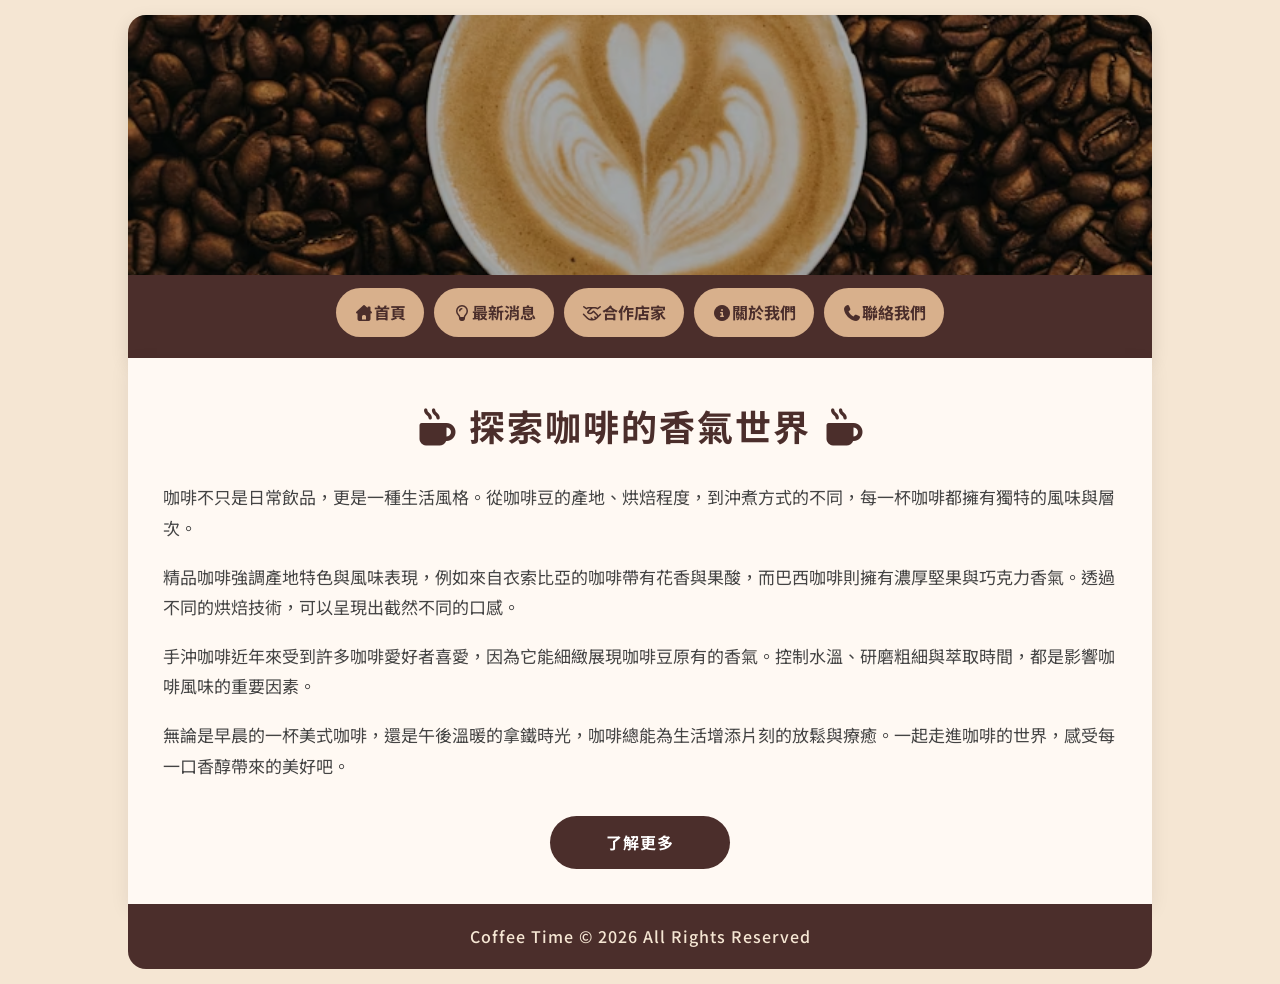
==== 20260527-1_AI.html @ f9aad47f "上傳主頁面及切版練習" ====
<!DOCTYPE html>
<html lang="zh-TW">
<head>
    <meta charset="UTF-8">
    <meta name="viewport" content="width=device-width, initial-scale=1.0">
    <title>咖啡時光 Coffee Time</title>

    <!-- Google Font -->
    <link rel="preconnect" href="https://fonts.googleapis.com">
    <link rel="preconnect" href="https://fonts.gstatic.com" crossorigin>
    <link href="https://fonts.googleapis.com/css2?family=Noto+Sans+TC:wght@300;400;500;700&display=swap" rel="stylesheet">
    <link rel="stylesheet" href="css/all.min.css">

    <style>
        *{
            margin: 0;
            padding: 0;
            box-sizing: border-box;
        }

        body{
            background-color: #F5E6D3;
            padding: 15px;
            font-family: "Noto Sans TC", sans-serif;
            color: #2B2B2B;
            line-height: 1.8;
        }

        .wrapper{
            width: 100%;
            max-width: 1024px;
            margin: 0 auto;
        }

        /* Banner */

        .banner{
            overflow: hidden;
            border-radius: 18px 18px 0 0;
            box-shadow: 0 6px 18px rgba(0,0,0,0.12);
        }

        .imgbox{
            width: 100%;
            height: 260px;
            background-color: #4B2E2B;
            background-image: url(images/coffee02.avif);
            background-position: center center;
            background-size: cover;
            position: relative;
        }

        .imgbox::after{
            content: "";
            position: absolute;
            inset: 0;
            background: rgba(0,0,0,0.28);
        }

        /* Navigation */

        .banner nav{
            width: 100%;
            background-color: #4B2E2B;
            text-align: center;
            padding: 8px 0;
        }

        .banner nav ul{
            display: inline-block;
        }

        .banner nav ul li{
            float: left;
            list-style-type: none;
        }

        .banner nav ul li a{
            background-color: #D8B08C;
            color: #4B2E2B;
            font-weight: 700;
            text-decoration: none;
            display: block;
            margin: 5px;
            padding: 10px 18px;
            border-radius: 30px;
            transition: all 0.3s ease;
        }

        .banner nav ul li a:hover{
            background-color: #A47551;
            color: #fff;
            transform: translateY(-2px);
        }

        .banner nav ul li a:active{
            background-color: #2B2B2B;
            color: #fff;
        }

        /* Content */

        .content{
            background-color: #FFF9F3;
            padding: 35px;
            box-shadow: 0 6px 18px rgba(0,0,0,0.08);
        }

        .content h1{
            margin-bottom: 25px;
            text-align: center;
            color: #4B2E2B;
            font-size: 36px;
            letter-spacing: 2px; /* 文字間距 */
        }

        .content p{
            margin-bottom: 18px;
            font-size: 17px;
            color: #444;
        }

        .content a{
            display: block;
            width: 180px;
            padding: 12px 0;
            margin: 35px auto 0 auto;
            border-radius: 30px;
            text-align: center;
            background-color: #4B2E2B;
            color: #fff;
            text-decoration: none;
            font-weight: bold;
            letter-spacing: 1px;
            transition: all 0.3s ease;
        }

        .content a:hover{
            background-color: #A47551;
            transform: translateY(-2px);
        }

        .content a:active{
            background-color: #2B2B2B;
        }

        /* Footer */

        .footer{
            padding: 18px;
            background-color: #4B2E2B;
            border-radius: 0 0 18px 18px;
        }

        .footer p{
            color: #F5E6D3;
            font-weight: 500;
            text-align: center;
            letter-spacing: 1px;
        }

        /* Responsive */

        @media screen and (max-width: 768px){

            .imgbox{
                height: 200px;
            }

            .banner nav ul li{
                float: none;
            }

            .banner nav ul li a{
                margin: 8px auto;
                width: 200px;
            }

            .content{
                padding: 25px;
            }

            .content h1{
                font-size: 28px;
            }

            .content p{
                font-size: 16px;
            }
        }

    </style>
</head>

<body>

    <div class="wrapper">

        <div class="banner">

            <div class="imgbox"></div>

            <nav>
                <ul>
                    <li><a href="#"><i class="fa-solid fa-house-chimney fa-btn-color"></i>首頁</a></li>
                    <li><a href="#"><i class="fa-regular fa-lightbulb fa-btn-color"></i>最新消息</a></li>
                    <li><a href="#"><i class="fa-regular fa-handshake fa-btn-color"></i>合作店家</a></li>
                    <li><a href="#"><i class="fa-solid fa-circle-info fa-btn-color"></i>關於我們</a></li>
                    <li><a href="#"><i class="fa-solid fa-phone fa-btn-color"></i>聯絡我們</a></li>
                </ul>
            </nav>

        </div>

        <div class="content">

            <h1><i class="fa-solid fa-mug-hot"></i> 探索咖啡的香氣世界 <i class="fa-solid fa-mug-hot"></i></h1>

            <p>
                咖啡不只是日常飲品，更是一種生活風格。從咖啡豆的產地、烘焙程度，到沖煮方式的不同，每一杯咖啡都擁有獨特的風味與層次。
            </p>

            <p>
                精品咖啡強調產地特色與風味表現，例如來自衣索比亞的咖啡帶有花香與果酸，而巴西咖啡則擁有濃厚堅果與巧克力香氣。透過不同的烘焙技術，可以呈現出截然不同的口感。
            </p>

            <p>
                手沖咖啡近年來受到許多咖啡愛好者喜愛，因為它能細緻展現咖啡豆原有的香氣。控制水溫、研磨粗細與萃取時間，都是影響咖啡風味的重要因素。
            </p>

            <p>
                無論是早晨的一杯美式咖啡，還是午後溫暖的拿鐵時光，咖啡總能為生活增添片刻的放鬆與療癒。一起走進咖啡的世界，感受每一口香醇帶來的美好吧。
            </p>

            <a href="#">了解更多</a>

        </div>

        <div class="footer">
            <p>Coffee Time © 2026 All Rights Reserved</p>
        </div>

    </div>

</body>
</html>
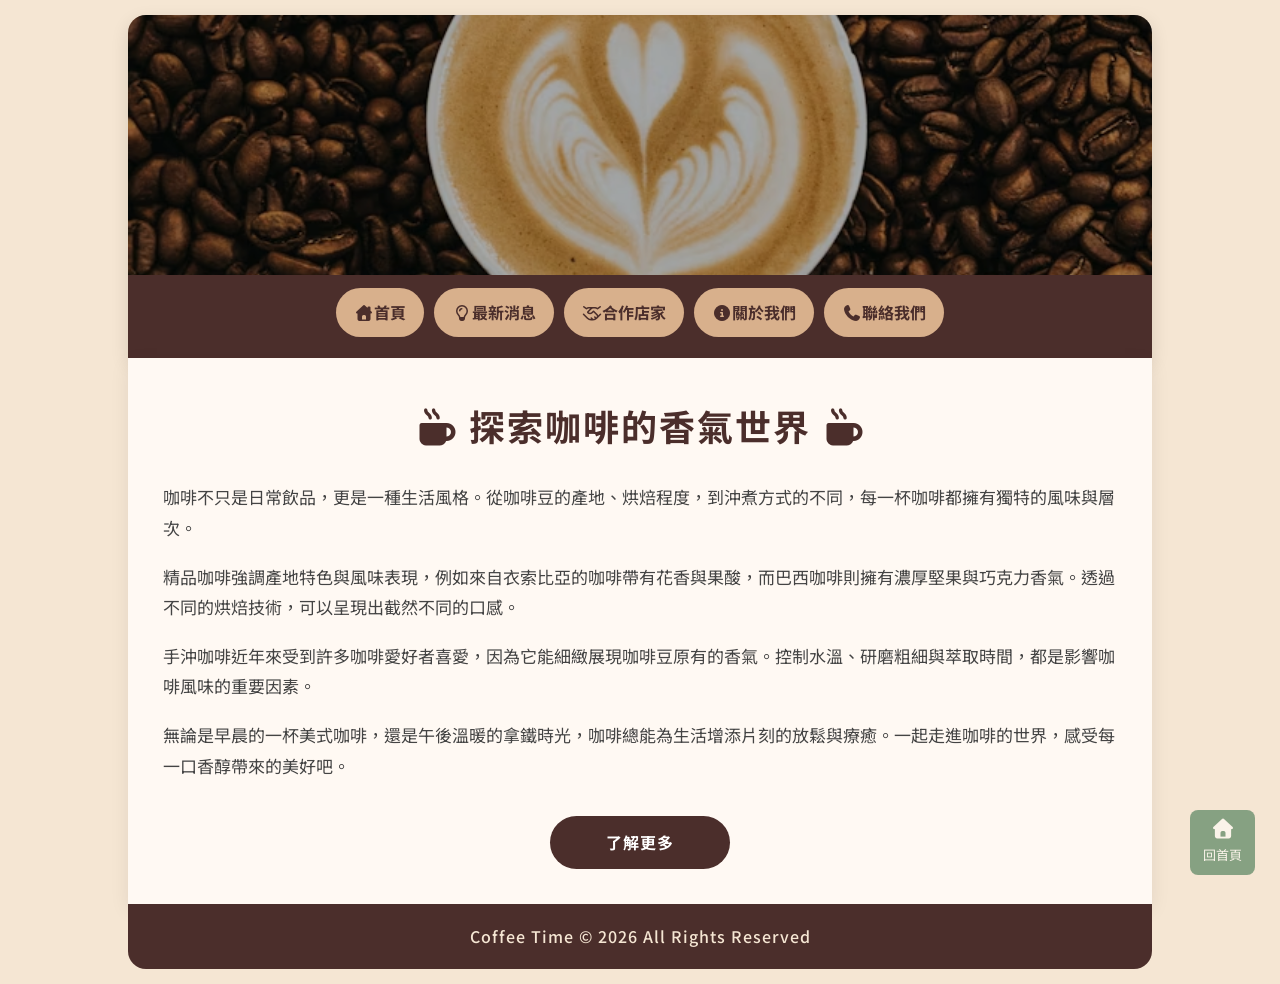
==== commit dc0c26ac: "增加旅館列表&地圖" ====
--- a/20260527-1_AI.html
+++ b/20260527-1_AI.html
@@ -1,246 +1,310 @@
 <!DOCTYPE html>
 <html lang="zh-TW">
+
 <head>
-    <meta charset="UTF-8">
-    <meta name="viewport" content="width=device-width, initial-scale=1.0">
-    <title>咖啡時光 Coffee Time</title>
-
-    <!-- Google Font -->
-    <link rel="preconnect" href="https://fonts.googleapis.com">
-    <link rel="preconnect" href="https://fonts.gstatic.com" crossorigin>
-    <link href="https://fonts.googleapis.com/css2?family=Noto+Sans+TC:wght@300;400;500;700&display=swap" rel="stylesheet">
-    <link rel="stylesheet" href="css/all.min.css">
-
-    <style>
-        *{
-            margin: 0;
-            padding: 0;
-            box-sizing: border-box;
-        }
-
-        body{
-            background-color: #F5E6D3;
-            padding: 15px;
-            font-family: "Noto Sans TC", sans-serif;
-            color: #2B2B2B;
-            line-height: 1.8;
-        }
-
-        .wrapper{
-            width: 100%;
-            max-width: 1024px;
-            margin: 0 auto;
-        }
-
-        /* Banner */
-
-        .banner{
-            overflow: hidden;
-            border-radius: 18px 18px 0 0;
-            box-shadow: 0 6px 18px rgba(0,0,0,0.12);
-        }
-
-        .imgbox{
-            width: 100%;
-            height: 260px;
-            background-color: #4B2E2B;
-            background-image: url(images/coffee02.avif);
-            background-position: center center;
-            background-size: cover;
-            position: relative;
-        }
-
-        .imgbox::after{
-            content: "";
-            position: absolute;
-            inset: 0;
-            background: rgba(0,0,0,0.28);
-        }
-
-        /* Navigation */
-
-        .banner nav{
-            width: 100%;
-            background-color: #4B2E2B;
-            text-align: center;
-            padding: 8px 0;
-        }
-
-        .banner nav ul{
-            display: inline-block;
-        }
-
-        .banner nav ul li{
-            float: left;
-            list-style-type: none;
-        }
-
-        .banner nav ul li a{
-            background-color: #D8B08C;
-            color: #4B2E2B;
-            font-weight: 700;
-            text-decoration: none;
-            display: block;
-            margin: 5px;
-            padding: 10px 18px;
-            border-radius: 30px;
-            transition: all 0.3s ease;
-        }
-
-        .banner nav ul li a:hover{
-            background-color: #A47551;
-            color: #fff;
-            transform: translateY(-2px);
-        }
-
-        .banner nav ul li a:active{
-            background-color: #2B2B2B;
-            color: #fff;
-        }
-
-        /* Content */
-
-        .content{
-            background-color: #FFF9F3;
-            padding: 35px;
-            box-shadow: 0 6px 18px rgba(0,0,0,0.08);
-        }
-
-        .content h1{
-            margin-bottom: 25px;
-            text-align: center;
-            color: #4B2E2B;
-            font-size: 36px;
-            letter-spacing: 2px; /* 文字間距 */
-        }
-
-        .content p{
-            margin-bottom: 18px;
-            font-size: 17px;
-            color: #444;
-        }
-
-        .content a{
-            display: block;
-            width: 180px;
-            padding: 12px 0;
-            margin: 35px auto 0 auto;
-            border-radius: 30px;
-            text-align: center;
-            background-color: #4B2E2B;
-            color: #fff;
-            text-decoration: none;
-            font-weight: bold;
-            letter-spacing: 1px;
-            transition: all 0.3s ease;
-        }
-
-        .content a:hover{
-            background-color: #A47551;
-            transform: translateY(-2px);
-        }
-
-        .content a:active{
-            background-color: #2B2B2B;
-        }
-
-        /* Footer */
-
-        .footer{
-            padding: 18px;
-            background-color: #4B2E2B;
-            border-radius: 0 0 18px 18px;
-        }
-
-        .footer p{
-            color: #F5E6D3;
-            font-weight: 500;
-            text-align: center;
-            letter-spacing: 1px;
-        }
-
-        /* Responsive */
-
-        @media screen and (max-width: 768px){
-
-            .imgbox{
-                height: 200px;
-            }
-
-            .banner nav ul li{
-                float: none;
-            }
-
-            .banner nav ul li a{
-                margin: 8px auto;
-                width: 200px;
-            }
-
-            .content{
-                padding: 25px;
-            }
-
-            .content h1{
-                font-size: 28px;
-            }
-
-            .content p{
-                font-size: 16px;
-            }
-        }
-
-    </style>
+  <meta charset="UTF-8">
+  <meta name="viewport" content="width=device-width, initial-scale=1.0">
+  <title>咖啡時光 Coffee Time</title>
+
+  <!-- Google Font -->
+  <link rel="preconnect" href="https://fonts.googleapis.com">
+  <link rel="preconnect" href="https://fonts.gstatic.com" crossorigin>
+  <link href="https://fonts.googleapis.com/css2?family=Noto+Sans+TC:wght@300;400;500;700&display=swap" rel="stylesheet">
+  <link rel="stylesheet" href="css/all.min.css">
+
+  <style>
+    * {
+      margin: 0;
+      padding: 0;
+      box-sizing: border-box;
+    }
+
+    body {
+      background-color: #F5E6D3;
+      padding: 15px;
+      font-family: "Noto Sans TC", sans-serif;
+      color: #2B2B2B;
+      line-height: 1.8;
+    }
+
+    .wrapper {
+      width: 100%;
+      max-width: 1024px;
+      margin: 0 auto;
+    }
+
+    /* Banner */
+
+    .banner {
+      overflow: hidden;
+      border-radius: 18px 18px 0 0;
+      box-shadow: 0 6px 18px rgba(0, 0, 0, 0.12);
+    }
+
+    .imgbox {
+      width: 100%;
+      height: 260px;
+      background-color: #4B2E2B;
+      background-image: url(img/coffee02.avif);
+      background-position: center center;
+      background-size: cover;
+      position: relative;
+    }
+
+    .imgbox::after {
+      content: "";
+      position: absolute;
+      inset: 0;
+      background: rgba(0, 0, 0, 0.28);
+    }
+
+    /* Navigation */
+
+    .banner nav {
+      width: 100%;
+      background-color: #4B2E2B;
+      text-align: center;
+      padding: 8px 0;
+    }
+
+    .banner nav ul {
+      display: inline-block;
+    }
+
+    .banner nav ul li {
+      float: left;
+      list-style-type: none;
+    }
+
+    .banner nav ul li a {
+      background-color: #D8B08C;
+      color: #4B2E2B;
+      font-weight: 700;
+      text-decoration: none;
+      display: block;
+      margin: 5px;
+      padding: 10px 18px;
+      border-radius: 30px;
+      transition: all 0.3s ease;
+    }
+
+    .banner nav ul li a:hover {
+      background-color: #A47551;
+      color: #fff;
+      transform: translateY(-2px);
+    }
+
+    .banner nav ul li a:active {
+      background-color: #2B2B2B;
+      color: #fff;
+    }
+
+    /* Content */
+
+    .content {
+      background-color: #FFF9F3;
+      padding: 35px;
+      box-shadow: 0 6px 18px rgba(0, 0, 0, 0.08);
+    }
+
+    .content h1 {
+      margin-bottom: 25px;
+      text-align: center;
+      color: #4B2E2B;
+      font-size: 36px;
+      letter-spacing: 2px;
+      /* 文字間距 */
+    }
+
+    .content p {
+      margin-bottom: 18px;
+      font-size: 17px;
+      color: #444;
+    }
+
+    .content a {
+      display: block;
+      width: 180px;
+      padding: 12px 0;
+      margin: 35px auto 0 auto;
+      border-radius: 30px;
+      text-align: center;
+      background-color: #4B2E2B;
+      color: #fff;
+      text-decoration: none;
+      font-weight: bold;
+      letter-spacing: 1px;
+      transition: all 0.3s ease;
+    }
+
+    .content a:hover {
+      background-color: #A47551;
+      transform: translateY(-2px);
+    }
+
+    .content a:active {
+      background-color: #2B2B2B;
+    }
+
+    /* Footer */
+
+    .footer {
+      padding: 18px;
+      background-color: #4B2E2B;
+      border-radius: 0 0 18px 18px;
+    }
+
+    .footer p {
+      color: #F5E6D3;
+      font-weight: 500;
+      text-align: center;
+      letter-spacing: 1px;
+    }
+
+    /* Responsive */
+
+    @media screen and (max-width: 768px) {
+
+      .imgbox {
+        height: 200px;
+      }
+
+      .banner nav ul li {
+        float: none;
+      }
+
+      .banner nav ul li a {
+        margin: 8px auto;
+        width: 200px;
+      }
+
+      .content {
+        padding: 25px;
+      }
+
+      .content h1 {
+        font-size: 28px;
+      }
+
+      .content p {
+        font-size: 16px;
+      }
+    }
+
+    /* ===========================
+      回首頁按鈕
+    =========================== */
+
+    .back-home {
+      position: fixed;
+      right: 25px;
+      bottom: 25px;
+
+      width: 65px;
+      height: 65px;
+
+      display: flex;
+      flex-direction: column;
+      justify-content: center;
+      align-items: center;
+
+      background: #195d32;
+      color: #fff;
+
+      text-decoration: none;
+      border-radius: 8px;
+
+      /* 尚未移入時半透明 */
+      opacity: 0.5;
+
+      /* 動畫 */
+      transition: opacity 0.3s ease,
+        transform 0.3s ease;
+
+      z-index: 9999;
+    }
+
+    /* 滑鼠移入 */
+    .back-home:hover {
+      opacity: 1;
+      color: #fff;
+      transform: translateY(-3px);
+    }
+
+    /* 圖示 */
+    .back-home i {
+      font-size: 20px;
+      margin-bottom: 4px;
+    }
+
+    /* 文字 */
+    .back-home span {
+      font-size: 13px;
+    }
+
+    @media (max-width: 576px) {
+      .back-home {
+        display: none;
+      }
+    }
+  </style>
 </head>
 
 <body>
 
-    <div class="wrapper">
-
-        <div class="banner">
-
-            <div class="imgbox"></div>
-
-            <nav>
-                <ul>
-                    <li><a href="#"><i class="fa-solid fa-house-chimney fa-btn-color"></i>首頁</a></li>
-                    <li><a href="#"><i class="fa-regular fa-lightbulb fa-btn-color"></i>最新消息</a></li>
-                    <li><a href="#"><i class="fa-regular fa-handshake fa-btn-color"></i>合作店家</a></li>
-                    <li><a href="#"><i class="fa-solid fa-circle-info fa-btn-color"></i>關於我們</a></li>
-                    <li><a href="#"><i class="fa-solid fa-phone fa-btn-color"></i>聯絡我們</a></li>
-                </ul>
-            </nav>
-
-        </div>
-
-        <div class="content">
-
-            <h1><i class="fa-solid fa-mug-hot"></i> 探索咖啡的香氣世界 <i class="fa-solid fa-mug-hot"></i></h1>
-
-            <p>
-                咖啡不只是日常飲品，更是一種生活風格。從咖啡豆的產地、烘焙程度，到沖煮方式的不同，每一杯咖啡都擁有獨特的風味與層次。
-            </p>
-
-            <p>
-                精品咖啡強調產地特色與風味表現，例如來自衣索比亞的咖啡帶有花香與果酸，而巴西咖啡則擁有濃厚堅果與巧克力香氣。透過不同的烘焙技術，可以呈現出截然不同的口感。
-            </p>
-
-            <p>
-                手沖咖啡近年來受到許多咖啡愛好者喜愛，因為它能細緻展現咖啡豆原有的香氣。控制水溫、研磨粗細與萃取時間，都是影響咖啡風味的重要因素。
-            </p>
-
-            <p>
-                無論是早晨的一杯美式咖啡，還是午後溫暖的拿鐵時光，咖啡總能為生活增添片刻的放鬆與療癒。一起走進咖啡的世界，感受每一口香醇帶來的美好吧。
-            </p>
-
-            <a href="#">了解更多</a>
-
-        </div>
-
-        <div class="footer">
-            <p>Coffee Time © 2026 All Rights Reserved</p>
-        </div>
+  <div class="wrapper">
+
+    <div class="banner">
+
+      <div class="imgbox"></div>
+
+      <nav>
+        <ul>
+          <li><a href="index.html"><i class="fa-solid fa-house-chimney fa-btn-color"></i>首頁</a></li>
+          <li><a href="#"><i class="fa-regular fa-lightbulb fa-btn-color"></i>最新消息</a></li>
+          <li><a href="#"><i class="fa-regular fa-handshake fa-btn-color"></i>合作店家</a></li>
+          <li><a href="#"><i class="fa-solid fa-circle-info fa-btn-color"></i>關於我們</a></li>
+          <li><a href="#"><i class="fa-solid fa-phone fa-btn-color"></i>聯絡我們</a></li>
+        </ul>
+      </nav>
 
     </div>
 
+    <div class="content">
+
+      <h1><i class="fa-solid fa-mug-hot"></i> 探索咖啡的香氣世界 <i class="fa-solid fa-mug-hot"></i></h1>
+
+      <p>
+        咖啡不只是日常飲品，更是一種生活風格。從咖啡豆的產地、烘焙程度，到沖煮方式的不同，每一杯咖啡都擁有獨特的風味與層次。
+      </p>
+
+      <p>
+        精品咖啡強調產地特色與風味表現，例如來自衣索比亞的咖啡帶有花香與果酸，而巴西咖啡則擁有濃厚堅果與巧克力香氣。透過不同的烘焙技術，可以呈現出截然不同的口感。
+      </p>
+
+      <p>
+        手沖咖啡近年來受到許多咖啡愛好者喜愛，因為它能細緻展現咖啡豆原有的香氣。控制水溫、研磨粗細與萃取時間，都是影響咖啡風味的重要因素。
+      </p>
+
+      <p>
+        無論是早晨的一杯美式咖啡，還是午後溫暖的拿鐵時光，咖啡總能為生活增添片刻的放鬆與療癒。一起走進咖啡的世界，感受每一口香醇帶來的美好吧。
+      </p>
+
+      <a href="#">了解更多</a>
+
+    </div>
+
+    <div class="footer">
+      <p>Coffee Time © 2026 All Rights Reserved</p>
+    </div>
+
+  </div>
+
+  <a href="index.html" class="back-home">
+    <i class="fas fa-home"></i>
+    <span>回首頁</span>
+  </a>
+
 </body>
-</html>
+
+</html>
